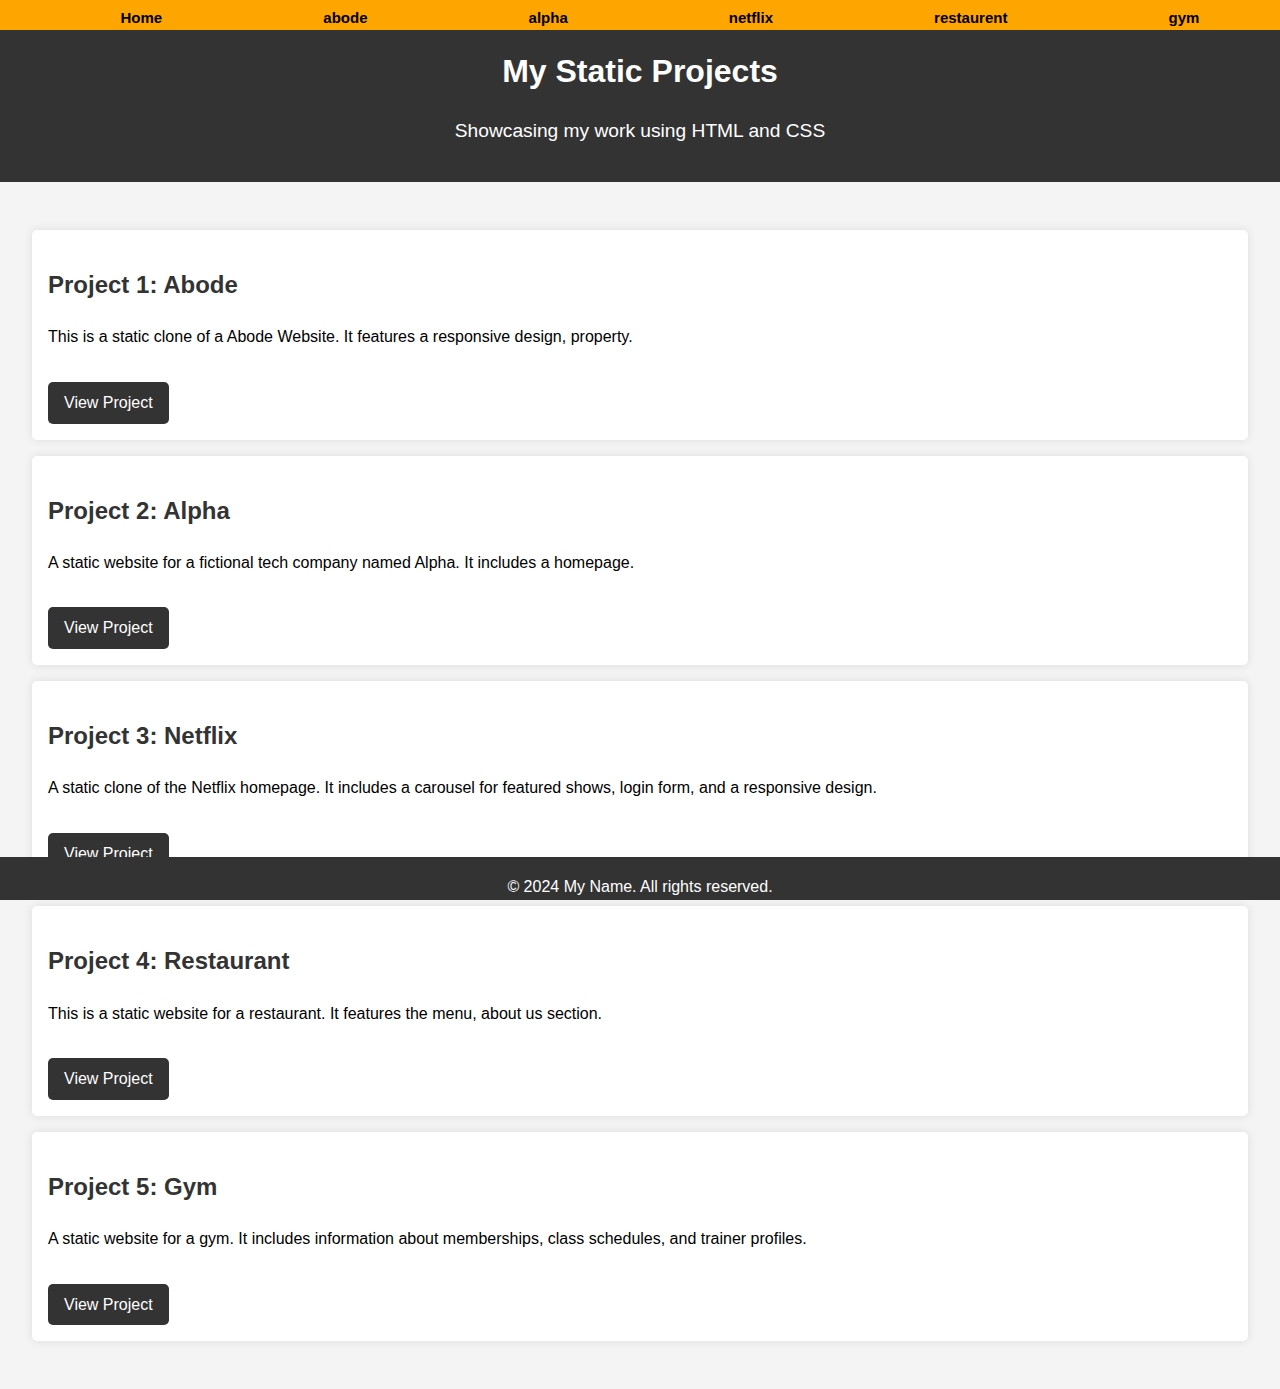
==== index.html @ 6406b6bf "done for deploy" ====
<!DOCTYPE html>
<html lang="en">

<head>
    <title>My Static Projects</title>
    <meta charset="UTF-8">
    <meta name="viewport" content="width=device-width, initial-scale=1">
    <link href="./style.css" rel="stylesheet">
    <link href="./style2.css" rel="stylesheet">
</head>

<body>
    <div class="super-navbar">
        <ul>
            <li><a href="/">Home</a></li>
            <li><a href="./project abode/index.html">abode</a></li>
            <li><a href="./Project alpha/alpha.html">alpha</a></li>
            <li><a href="./project netflix -/index.html">netflix</a></li>
            <li><a href="./burgur restaurant/index.html">restaurent</a></li>
            <li><a href="./gym website/index.html">gym</a></li>
        </ul>
    </div>
    <header>
        <h1>My Static Projects</h1>
        <p>Showcasing my work using HTML and CSS</p>
    </header>
    <main>
        <section>
            <h2>Project 1: Abode</h2>
            <p>This is a static clone of a Abode Website. It features a responsive
                design, property.</p>
            <a href="./project abode/index.html" class="btn">View Project</a>
        </section>
        <section>
            <h2>Project 2: Alpha</h2>
            <p>A static website for a fictional tech company named Alpha. It includes a homepage.</p>
            <a href="./Project alpha/alpha.html" class="btn">View Project</a>
        </section>
        <section>
            <h2>Project 3: Netflix</h2>
            <p>A static clone of the Netflix homepage. It includes a carousel for featured shows, login form, and a
                responsive design.</p>
            <a href="./project netflix -/index.html" class="btn">View Project</a>
        </section>
        <section>
            <h2>Project 4: Restaurant</h2>
            <p>This is a static website for a restaurant. It features the menu, about us section.</p>
            <a href="./burgur restaurant/index.html" class="btn">View Project</a>
        </section>
        <section>
            <h2>Project 5: Gym</h2>
            <p>A static website for a gym. It includes information about memberships, class schedules, and trainer
                profiles.</p>
            <a href="./gym website/index.html" class="btn">View Project</a>
        </section>
    </main>
    <footer>
        <p>&copy; 2024 My Name. All rights reserved.</p>
    </footer>
</body>

</html>
---- style.css ----
/* .super-navbar{
    margin: 0;
    width: fit-content;
    top: 10px;
    left: 10px;
    position: absolute;
    padding: 2px;
    z-index: 100;
    background-color: red;
}
.super-navbar ul{
    list-style-type: none;
    margin: 5px 0;
    padding: 5px;
}
.super-navbar ul li{
    padding: 5px 0;
}
.super-navbar ul a{
    text-decoration: none;
    color: black;
    font-size: 15px;
    font-weight: 600;
} */
 .super-navbar{
    margin: 0;
    width: 100%;
    top: 0px;
    position: sticky;
    padding: 0px;
    height: 30px;
    z-index: 100;
    background-color: orange;
}
.super-navbar ul{
    list-style-type: none;
    display: flex;
    margin: 0;
    justify-content: space-around;

}
.super-navbar ul li{
    padding: 5px 0;
}
.super-navbar ul a{
    text-decoration: none;
    color: black;
    font-size: 15px;
    font-weight: 600;
}
---- style2.css ----
/* styles.css */

body {
    font-family: Arial, sans-serif;
    line-height: 1.6;
    margin: 0;
    padding: 0;
    background-color: #f4f4f4;
}

header {
    background: #333;
    color: #fff;
    padding: 1rem 0;
    text-align: center;
}

header h1 {
    margin: 0;
}

header p {
    font-size: 1.2rem;
}

main {
    padding: 2rem;
}

section {
    background: #fff;
    margin: 1rem 0;
    padding: 1rem;
    border-radius: 5px;
    box-shadow: 0 0 10px rgba(0, 0, 0, 0.1);
}

section h2 {
    color: #333;
}
.btn {
    display: inline-block;
    margin-top: 1rem;
    padding: 0.5rem 1rem;
    background: #333;
    color: #fff;
    text-decoration: none;
    border-radius: 5px;
    transition: background 0.3s ease;
}

.btn:hover {
    background: #555;
}

footer {
    text-align: center;
    padding: 0.1rem 0;
    background: #333;
    height: 40px;
    color: #fff;
    position: fixed;
    width: 100%;
    bottom: 0;
}
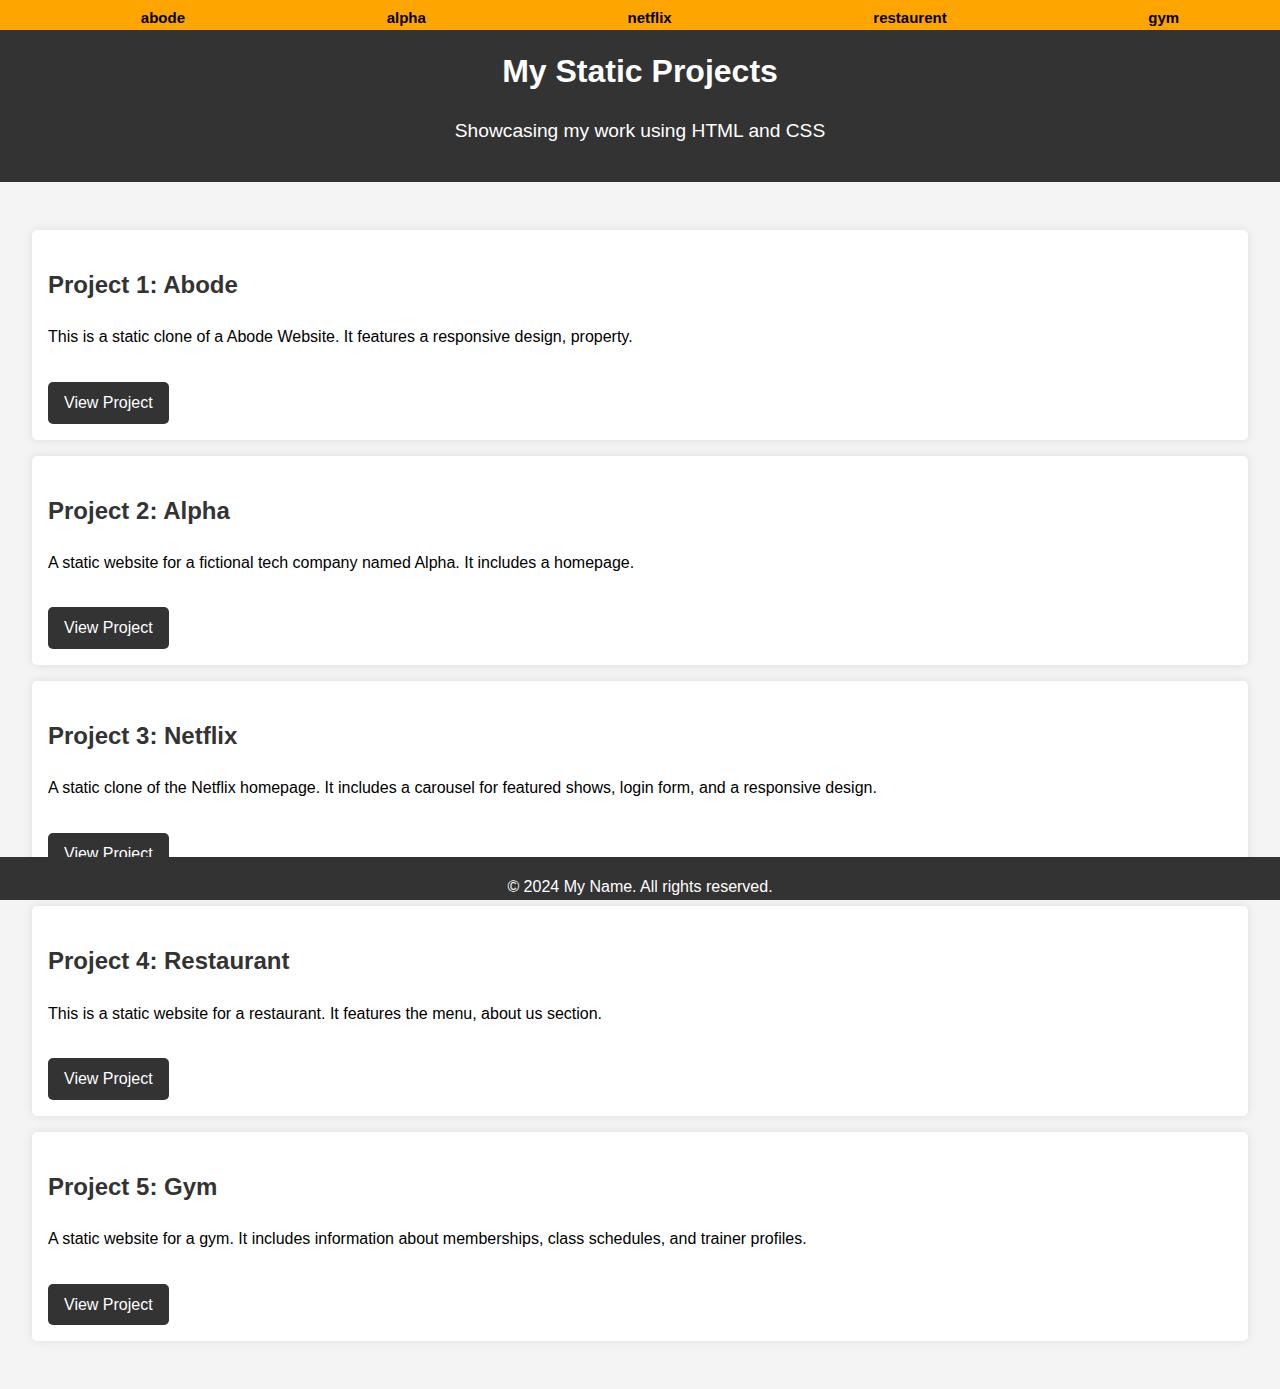
==== commit ca83f4d8: "done for deploy" ====
--- a/index.html
+++ b/index.html
@@ -12,7 +12,7 @@
 <body>
     <div class="super-navbar">
         <ul>
-            <li><a href="/">Home</a></li>
+          
             <li><a href="./project abode/index.html">abode</a></li>
             <li><a href="./Project alpha/alpha.html">alpha</a></li>
             <li><a href="./project netflix -/index.html">netflix</a></li>
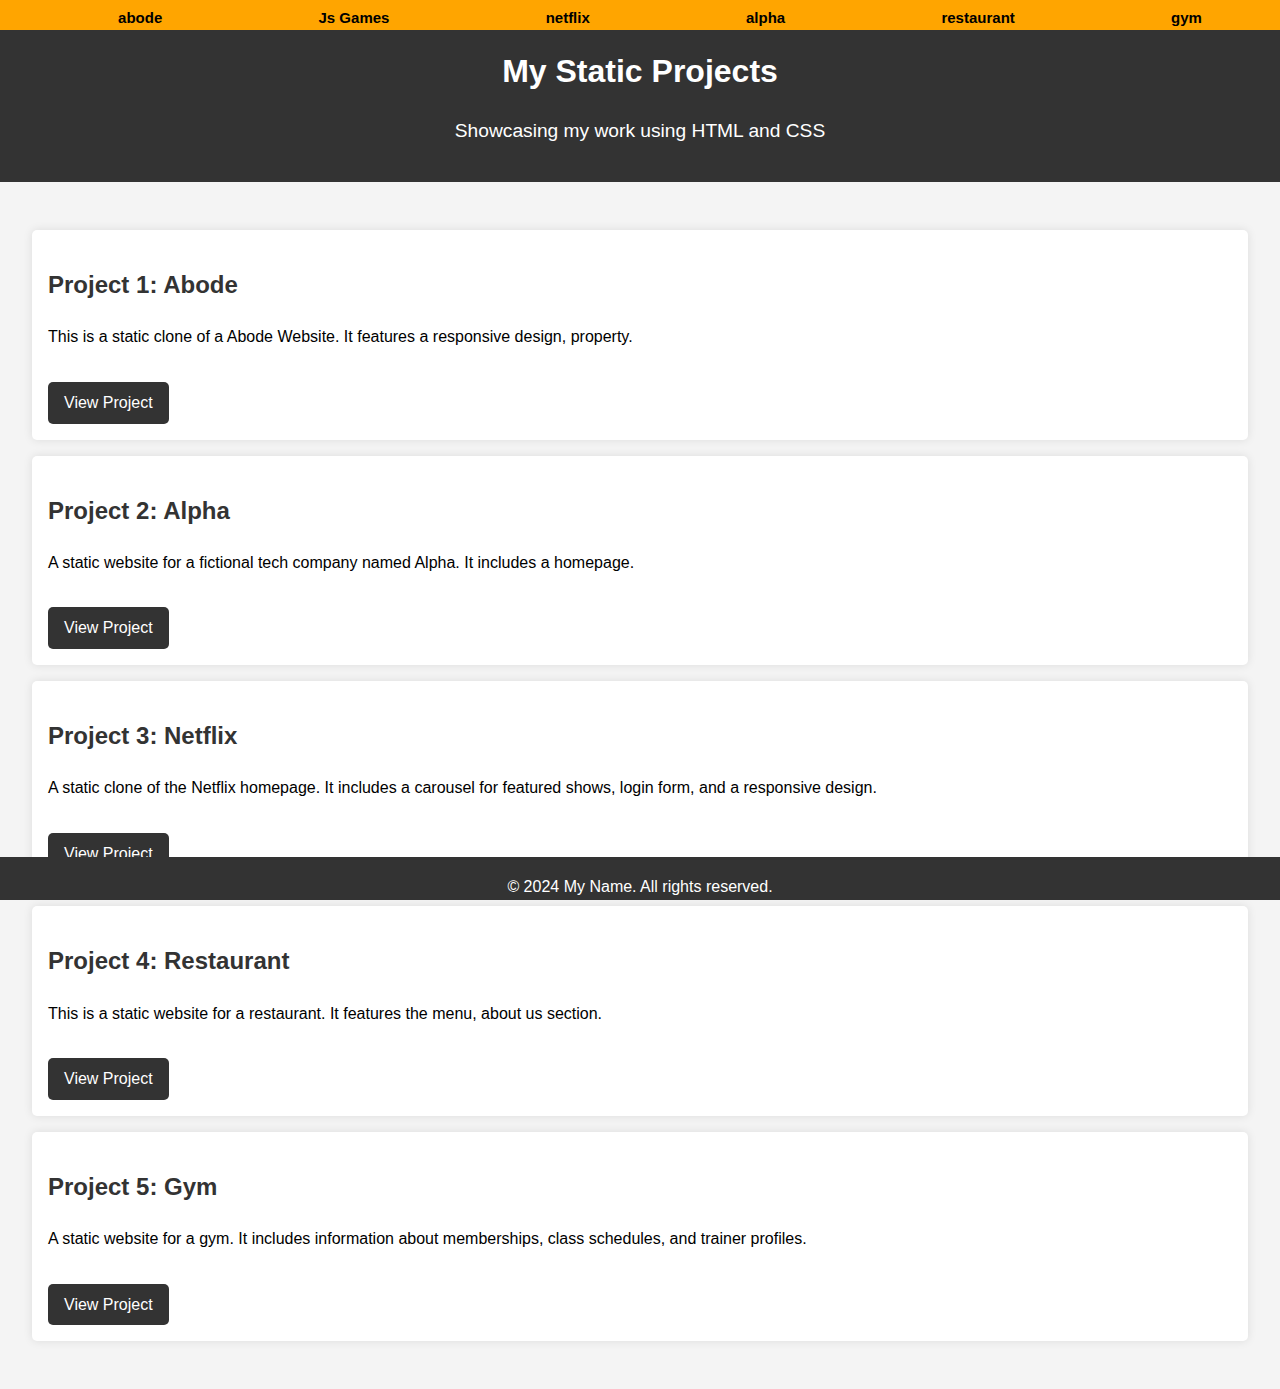
==== commit 25373a66: "add another project" ====
--- a/index.html
+++ b/index.html
@@ -14,9 +14,10 @@
         <ul>
           
             <li><a href="./project abode/index.html">abode</a></li>
+            <li><a href="./combine_all/index.html">Js Games</a></li>
+            <li><a href="./project netflix -/index.html">netflix</a></li>
             <li><a href="./Project alpha/alpha.html">alpha</a></li>
-            <li><a href="./project netflix -/index.html">netflix</a></li>
-            <li><a href="./burgur restaurant/index.html">restaurent</a></li>
+            <li><a href="./burgur restaurant/index.html">restaurant</a></li>
             <li><a href="./gym website/index.html">gym</a></li>
         </ul>
     </div>
--- a/style.css
+++ b/style.css
@@ -27,6 +27,7 @@
     width: 100%;
     top: 0px;
     position: sticky;
+    font-family: 'Franklin Gothic Medium', 'Arial Narrow', Arial, sans-serif;
     padding: 0px;
     height: 30px;
     z-index: 100;
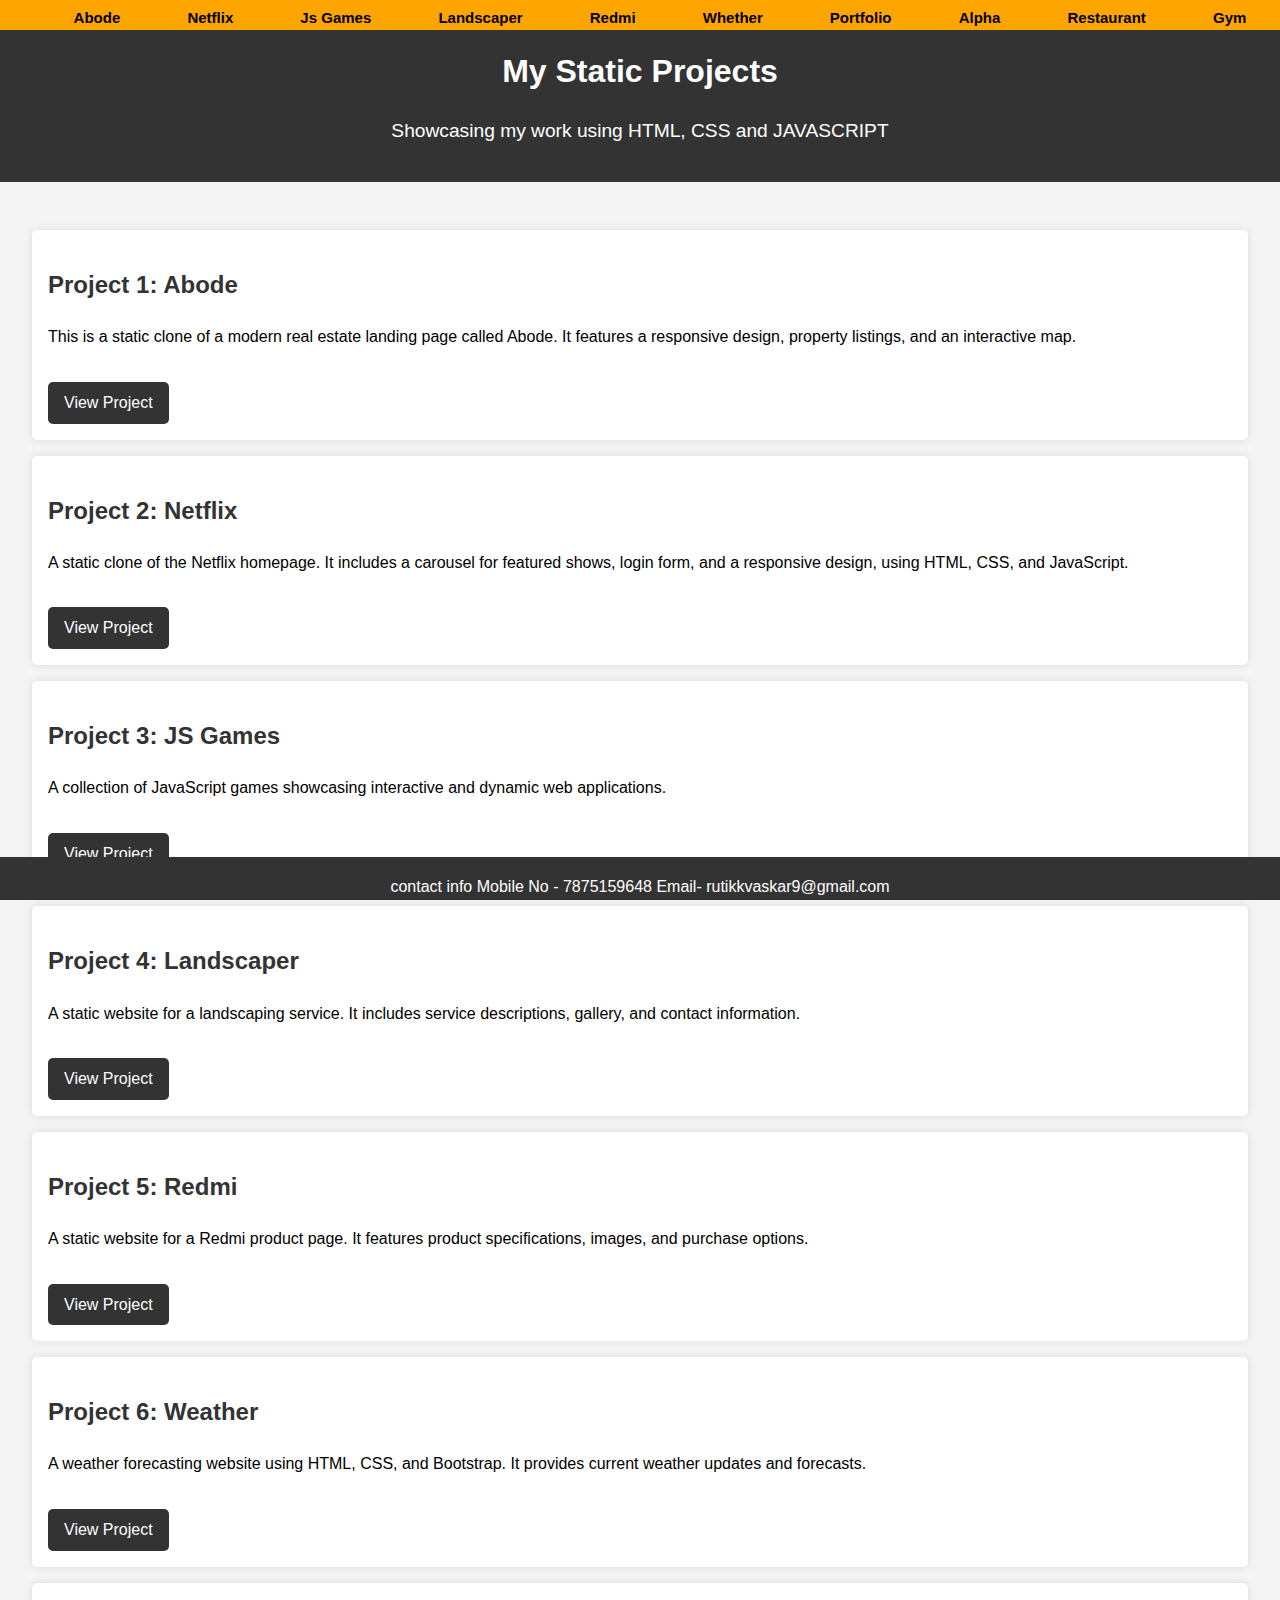
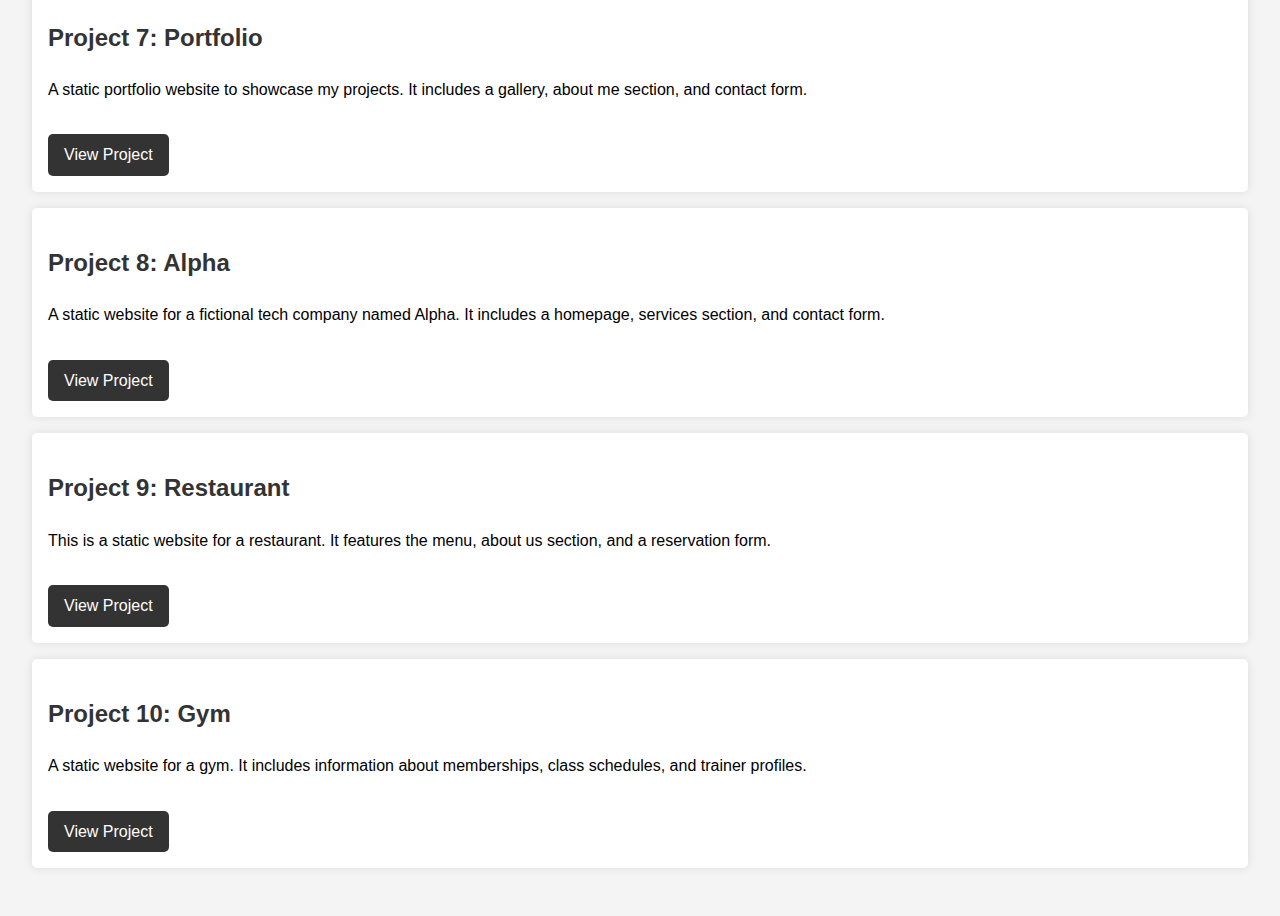
==== commit 7997c651: "added some new projects" ====
--- a/index.html
+++ b/index.html
@@ -13,50 +13,76 @@
     <div class="super-navbar">
         <ul>
           
-            <li><a href="./project abode/index.html">abode</a></li>
+            <li><a href="./project abode/index.html">Abode</a></li>
+            <li><a href="./project netflix -/index.html">Netflix</a></li>
             <li><a href="./combine_all/index.html">Js Games</a></li>
-            <li><a href="./project netflix -/index.html">netflix</a></li>
-            <li><a href="./Project alpha/alpha.html">alpha</a></li>
-            <li><a href="./burgur restaurant/index.html">restaurant</a></li>
-            <li><a href="./gym website/index.html">gym</a></li>
+            <li><a href="./landscaper/index.html">Landscaper</a></li>
+            <li><a href="./mi Website/task1.html">Redmi</a></li>
+            <li><a href="./whether/index.html">Whether</a></li>
+            <li><a href="./sample-portfolio/html.html">Portfolio</a></li>
+            <li><a href="./Project alpha/alpha.html">Alpha</a></li>
+            <li><a href="./burgur restaurant/index.html">Restaurant</a></li>
+            <li><a href="./gym website/index.html">Gym</a></li>
         </ul>
     </div>
     <header>
         <h1>My Static Projects</h1>
-        <p>Showcasing my work using HTML and CSS</p>
+        <p>Showcasing my work using HTML, CSS and JAVASCRIPT </p>
     </header>
     <main>
         <section>
             <h2>Project 1: Abode</h2>
-            <p>This is a static clone of a Abode Website. It features a responsive
-                design, property.</p>
-            <a href="./project abode/index.html" class="btn">View Project</a>
+            <p>This is a static clone of a modern real estate landing page called Abode. It features a responsive design, property listings, and an interactive map.</p>
+            <a href="../project abode/index.html" class="btn">View Project</a>
         </section>
         <section>
-            <h2>Project 2: Alpha</h2>
-            <p>A static website for a fictional tech company named Alpha. It includes a homepage.</p>
-            <a href="./Project alpha/alpha.html" class="btn">View Project</a>
+            <h2>Project 2: Netflix</h2>
+            <p>A static clone of the Netflix homepage. It includes a carousel for featured shows, login form, and a responsive design, using HTML, CSS, and JavaScript.</p>
+            <a href="../project netflix -/index.html" class="btn">View Project</a>
         </section>
         <section>
-            <h2>Project 3: Netflix</h2>
-            <p>A static clone of the Netflix homepage. It includes a carousel for featured shows, login form, and a
-                responsive design.</p>
-            <a href="./project netflix -/index.html" class="btn">View Project</a>
+            <h2>Project 3: JS Games</h2>
+            <p>A collection of JavaScript games showcasing interactive and dynamic web applications.</p>
+            <a href="../combine_all/index.html" class="btn">View Project</a>
         </section>
         <section>
-            <h2>Project 4: Restaurant</h2>
-            <p>This is a static website for a restaurant. It features the menu, about us section.</p>
-            <a href="./burgur restaurant/index.html" class="btn">View Project</a>
+            <h2>Project 4: Landscaper</h2>
+            <p>A static website for a landscaping service. It includes service descriptions, gallery, and contact information.</p>
+            <a href="../landscaper/index.html" class="btn">View Project</a>
         </section>
         <section>
-            <h2>Project 5: Gym</h2>
-            <p>A static website for a gym. It includes information about memberships, class schedules, and trainer
-                profiles.</p>
-            <a href="./gym website/index.html" class="btn">View Project</a>
+            <h2>Project 5: Redmi</h2>
+            <p>A static website for a Redmi product page. It features product specifications, images, and purchase options.</p>
+            <a href="../mi Website/task1.html" class="btn">View Project</a>
+        </section>
+        <section>
+            <h2>Project 6: Weather</h2>
+            <p>A weather forecasting website using HTML, CSS, and Bootstrap. It provides current weather updates and forecasts.</p>
+            <a href="../whether/index.html" class="btn">View Project</a>
+        </section>
+        <section>
+            <h2>Project 7: Portfolio</h2>
+            <p>A static portfolio website to showcase my projects. It includes a gallery, about me section, and contact form.</p>
+            <a href="../sample-portfolio/html.html" class="btn">View Project</a>
+        </section>
+        <section>
+            <h2>Project 8: Alpha</h2>
+            <p>A static website for a fictional tech company named Alpha. It includes a homepage, services section, and contact form.</p>
+            <a href="../Project alpha/alpha.html" class="btn">View Project</a>
+        </section>
+        <section>
+            <h2>Project 9: Restaurant</h2>
+            <p>This is a static website for a restaurant. It features the menu, about us section, and a reservation form.</p>
+            <a href="../burgur restaurant/index.html" class="btn">View Project</a>
+        </section>
+        <section>
+            <h2>Project 10: Gym</h2>
+            <p>A static website for a gym. It includes information about memberships, class schedules, and trainer profiles.</p>
+            <a href="../gym website/index.html" class="btn">View Project</a>
         </section>
     </main>
     <footer>
-        <p>&copy; 2024 My Name. All rights reserved.</p>
+        <p>contact info Mobile No - 7875159648  Email- rutikkvaskar9@gmail.com </p>
     </footer>
 </body>
 
